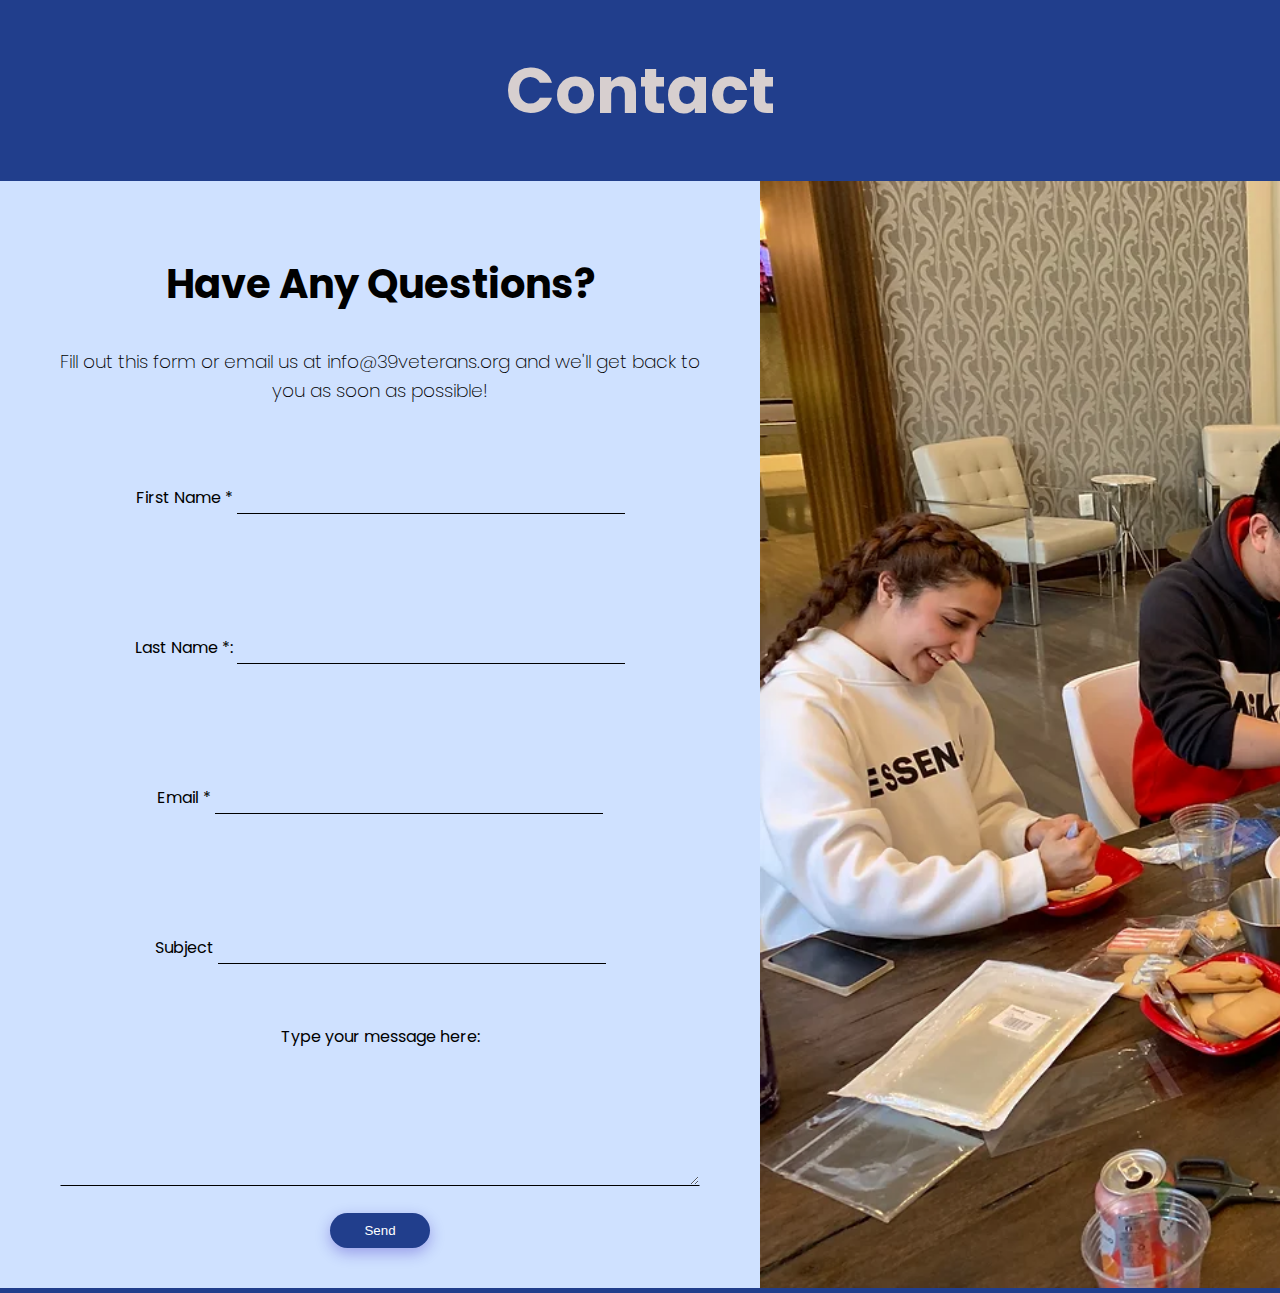
==== contact.html @ 0d95990b "Experiment with Menu Bar" ====
<!DOCTYPE html>
<html lang="en">
  <head>
    <meta charset="UTF-8" />
    <meta http-equiv="X-UA-Compatible" content="IE=edge" />
    <meta name="viewport" content="width=device-width, initial-scale=1.0" />
    <title>Contact Us | 39 Veterans</title>
    <link rel="preconnect" href="https://fonts.googleapis.com" />
    <link rel="preconnect" href="https://fonts.gstatic.com" crossorigin />
    <link
      href="https://fonts.googleapis.com/css2?family=Poppins:wght@400;500;600&display=swap"
      rel="stylesheet"
    />
    <link rel="stylesheet" href="css/contact.css" />
  </head>

  <body>
    <section class="hero">
      <div class="title">
        <h1>Contact</h1>
      </div>
    </section>
    <section class="contact-box">
      <div class="contact-left">
        <h2>Have Any Questions?</h2>
        <h3>
          Fill out this form or email us at info@39veterans.org and we'll get
          back to you as soon as possible!
        </h3>
        <form>
          <div class="input-row">
            <div class="input-group">
              <label for="first-name">First Name *</label>
              <input type="text" id="firstname" name="firstname" required />
            </div>
            <div class="input-group">
              <label for="last-name">Last Name *:</label>
              <input type="text" id="lastname" name="lastname" required />
            </div>
            <div class="input-group">
              <label for="email">Email *</label>
              <input type="email" id="email" name="email" required />
            </div>
            <div class="input-group">
              <label for="subject">Subject</label>
              <input type="text" id="subject" name="subject" required />
            </div>
          </div>

          <label for="message">Type your message here:</label>
          <textarea rows="5" id="message" name="message" required></textarea>

          <button id="btn">Send</button>
        </form>
      </div>

      <div class="contact-right">
        <img src="images/contact.webp" alt="fe" />
      </div>
    </section>
  </body>
</html>
---- css/contact.css ----
body {
  background-color: #213E8C;
  font-family: "Poppins", sans-serif;
  margin: 0;
  padding: 0;
}

section.hero {
  margin-bottom: 1em;
  margin-top: 1em;
}

h1 {
  font-size: 4em;
  text-align: center;
  color: #D7CFCF;
}

h2 {
  font-size: 2.5em;
}

h3 {
  font-weight: 200;
}

.contact-box {
  text-align: center;
  background-color: #CFE1FF;
}

.contact-left {
  min-width: 50%;
}

.contact-right {
  overflow: hidden;
}
.contact-right img {
  height: 100%;
  width: 100%;
}

.input-row .input-group {
  flex-basis: 45%;
}

input {
  background-color: #CFE1FF;
  font-size: 20px;
  width: 60%;
  border: none;
  border-bottom: 1px solid black;
  outline: none;
  padding-bottom: 5px;
  margin-top: 3em;
  margin-bottom: 3em;
}

textarea {
  background-color: #CFE1FF;
  font-size: 20px;
  width: 100%;
  border: 1px solid #CFE1FF;
  outline: none;
  padding: 10px;
  box-sizing: border-box;
  border-bottom: 1px solid black;
}

button {
  background: #213E8C;
  width: 100px;
  border: none;
  outline: none;
  color: #fff;
  height: 35px;
  border-radius: 30px;
  margin-top: 20px;
  box-shadow: 0px 5px 15px 0px rgba(28, 0, 181, 0.3);
}

@media only screen and (min-width: 606px) {
  h1 {
    font-size: 4em;
    text-align: center;
    color: #D7CFCF;
  }
  .contact-box {
    background-color: #CFE1FF;
  }
  .contact-left {
    padding: 40px 60px;
  }
  .contact-right {
    padding: 0;
    margin: 0;
  }
}
@media only screen and (min-width: 960px) {
  h1 {
    font-size: 4em;
    text-align: center;
    color: #D7CFCF;
  }
  .contact-box {
    display: flex;
    background-color: #CFE1FF;
  }
  .contact-left {
    padding: 40px 60px;
    min-width: 50%;
  }
  .contact-right {
    overflow-x: hidden;
    margin: 0;
    padding: 0;
  }
  .contact-right img {
    width: auto;
    height: 100%;
  }
}/*# sourceMappingURL=contact.css.map */
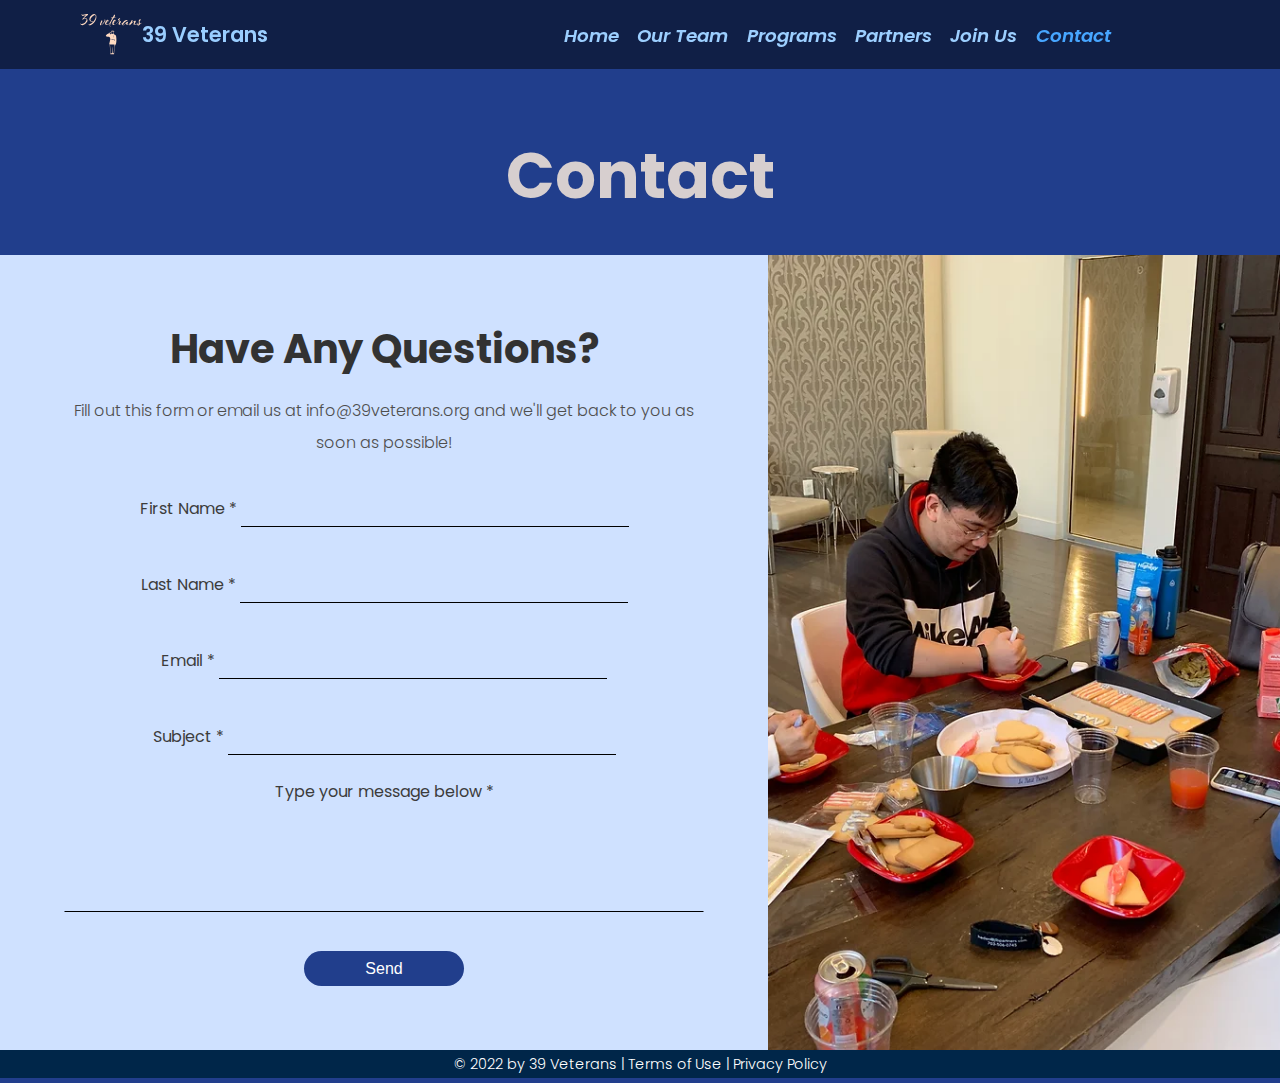
==== commit cb3a583d: "Added Contact Page with edited style" ====
--- a/contact.html
+++ b/contact.html
@@ -8,13 +8,85 @@
     <link rel="preconnect" href="https://fonts.googleapis.com" />
     <link rel="preconnect" href="https://fonts.gstatic.com" crossorigin />
     <link
-      href="https://fonts.googleapis.com/css2?family=Poppins:wght@400;500;600&display=swap"
+      href="https://fonts.googleapis.com/css2?family=Poppins:wght@300;600&display=swap"
       rel="stylesheet"
     />
     <link rel="stylesheet" href="css/contact.css" />
   </head>
 
   <body>
+    <header>
+      <a href="index.html" class="logo">
+        <svg
+          preserveAspectRatio="xMidYMid meet"
+          data-bbox="2.073 48.378 299.427 193.722"
+          viewBox="2.073 48.378 299.427 193.722"
+          xmlns="http://www.w3.org/2000/svg"
+          data-type="shape"
+          role="presentation"
+          aria-hidden="true"
+          aria-labelledby="svgcid--wopstad3oejx"
+        >
+          <title id="svgcid--wopstad3oejx"></title>
+          <g>
+            <path
+              d="M29.5 50c-6.9 2.1-16.6 2.5-18.3.8-1.8-1.8-2.7-.1-1.4 2.7 2 4.3 5 4.9 11.8 2.5 3.2-1.2 6.8-2.4 7.9-2.8 1.1-.3-2.6 4.3-8.2 10.3-5.6 6-9.9 11.3-9.4 11.8.4.4 3.2-.4 6.2-1.7 14.6-6.6 19.6-2.6 12.3 10-6.3 11-19.1 16.6-25.8 11.3-2.9-2.3-3.4-1.5-1 1.9 5.7 8.2 17.5 6.2 27.7-4.7 7.2-7.7 8.3-12.1 4.7-19.2-2.8-5.5-5.7-6.7-11.3-4.5-2.3.9-4.6 1.6-5 1.6-1.3 0 11.3-10.8 16.6-14.2 3.5-2.4 4.7-3.7 4.5-5.2-.4-2.8-3.6-2.9-11.3-.6z"
+            ></path>
+            <path
+              d="M60.4 52.4c-7.5 5.1-12.6 12.5-13.2 19.1-.4 5.1-.3 5.4 4.1 10 4.3 4.4 4.9 4.7 8.2 4.2 3.8-.6 6.5-2.2 6.5-3.9 0-.5-1-.2-2.2.6-1.2.9-3.3 1.6-4.6 1.6-3.2 0-7.2-4.3-7.2-7.8 0-7.6 10.1-19.9 18.3-22.4 3.7-1.1 4.1-1 5.9 1.2 4.9 6-2.6 23.9-14.5 34.6-6.2 5.6-11.6 8.4-16.2 8.6-4 .1-4.4 1.1-1.3 3.2 3.2 2.3 5.7 2 12.6-1.5 7.7-3.8 15-11.8 20-21.8 3.3-6.6 3.7-8.4 3.7-14.9 0-7.2-.1-7.4-3.7-10.8-5.1-4.6-9.5-4.6-16.4 0z"
+            ></path>
+            <path
+              d="M163 57.4c-3.4 7-3.6 7.1-8.3 8-5.3.9-6 3.3-.8 2.8 1.7-.1 3.1-.1 3.1 0 0 .2-2.7 5.5-5.9 11.8-4.8 9.6-6.6 12.1-10.7 15.2-5.5 4.2-9.7 4.9-11.4 1.9-1.9-3.6-1.1-5.7 3.5-9.1 5.9-4.4 7.9-7.4 6.6-9.9-1.6-2.9-4.1-3.3-7.2-1.3-5.9 3.7-10.9 13.5-9.3 18.5 2.3 7.8 11.3 7.5 20.1-.6l2.2-2-.6 5.1c-.9 7.6 2.1 13.3 6.9 13.2.7-.1.1-.7-1.4-1.6-3.7-2-4.3-5.1-2.3-12.1 2.1-7.2 4.3-11.5 11.4-22.5l5.6-8.8 7-.1 7-.2-6.2-.9-6.1-1 2.4-3.5c2.2-3.2 2.2-3.7.9-6.3-.8-1.6-1.8-3.1-2.2-3.3-.5-.3-2.4 2.7-4.3 6.7zm-25 22.1c0 .3-.7 1.6-1.5 2.8-1.7 2.7-7.5 7.2-7.5 5.9 0-1.8 6.1-9.2 7.5-9.2.8 0 1.5.2 1.5.5z"
+            ></path>
+            <path
+              d="M188.2 70.6c-1.2.8-2.7 2.5-3.3 3.6-1 1.9-.8 2.5 1.7 4.4l2.8 2.3-5 5.7c-10.9 12.5-21.4 16.2-21.4 7.6 0-1.7 1.7-4.1 5.7-7.6 4.8-4.5 5.5-5.5 5-7.8-.9-3.3-3.1-4.2-6.5-2.4-3.5 1.8-5.5 4.1-8.1 9.3-2.4 4.7-2.7 8.4-1 11.6 1.6 3 2.8 3.7 6.8 3.7 4.7 0 11.7-4.7 19.6-13.3 6.7-7.2 8.9-8 6.6-2.4-4.7 11.4-4.7 11.4-2.7 13.6 2.7 2.9 6.6 2.6 11.4-.9 4.7-3.4 5.4-3.6 4.6-1.5-.9 2.3 2.3 6.5 4.9 6.5 1.2 0 4.8-2.3 8.2-5.4l6-5.3.1 3c.2 6.1 6.5 7.2 13 2.2 3.4-2.6 5.7-3.4 3.6-1.3-1.5 1.5-1.6 5.5 0 6.4.7.4 1.6 0 2.2-1.1 3.3-5.8 15.9-16.5 19.4-16.5.6 0 .2 2-1 4.9-2.5 5.7-1.9 9.7 1.7 11.3 1.9.9 3.2.6 7.1-1.6 3.7-2 4.9-2.4 5.6-1.4.4.7.8 1.6.8 2 0 .4 1.4 1.5 3 2.3 2.8 1.4 3.3 1.4 6.5-.1 1.9-.9 4-2.9 4.7-4.4.7-1.8 2.2-3 3.8-3.4 1.5-.2 3.7-1.4 5.1-2.6l2.4-2.1-4 2.1c-5.4 2.7-6.2 2.6-8-1.6-2.2-5.2-1.9-7.2 1.5-10.3 3.5-3.1 3.2-6.1-.5-6.1-3.5 0-6.8 4.7-6.2 8.7.5 2.8 0 3.7-4.1 7.3-5.8 5.1-6.3 5.5-10.4 8-7.4 4.5-8.9 1.3-3.3-7 7.4-11.1 2-13-11.1-3.9-2.6 1.7-4.5 2.8-4.3 2.3.3-.5 1.3-2.6 2.4-4.7 1.9-3.7 1.9-3.8-.3-5.9-1.2-1.2-2.3-2-2.4-1.7-.2.2-1.8 3.3-3.6 6.9-3.4 7-10 13.2-15.5 14.5-2.3.6-2.7.4-2.7-1.5 0-1.2.9-3.3 2-4.7 1.5-1.9 1.7-3 .9-4.4-.5-1-1.7-1.9-2.6-1.9-.8 0-5.3 3.6-10 8-4.6 4.4-8.9 8-9.4 8-1.9 0-.8-4.8 2.1-9.2 3.4-5.1 8.2-9.1 13.5-11.4 4.6-1.9 5.4-1.8 6.5.8l.9 2.3v-2.2c.1-2.9-3.5-5.3-8-5.3s-9.7 3.6-17 12c-4.5 5.2-12 11-14.1 11-.3 0-.9-.8-1.2-1.7-.4-1.1.6-3.6 3-7 4.1-6 4-7.8-1-9.8l-3.5-1.5 2.2-4c2.2-4 2.2-4.1.3-5.5-2.5-1.9-2.7-1.9-5.4.1zM192 76c-1.4 3.4-3 4-3 1.1 0-2 2.9-5.6 3.8-4.7.2.3-.1 1.9-.8 3.6zm-20 4.3c0 .7-1.8 3.1-4 5.2s-4 3.6-4 3.1c0-2.3 5.5-9.6 7.2-9.6.4 0 .8.6.8 1.3zm114 10.8c0 3.8-.2 4.1-2.2 3.5-1.3-.3-3.2-.6-4.2-.6-1.7 0-1.5-.5 1.4-3.5 1.9-1.9 3.8-3.5 4.2-3.5.4 0 .8 1.9.8 4.1zm-2.7 4.8c1.7.6 1.7.8.4 2-2.2 1.8-7.1 1-7.5-1.2-.3-1.3.3-1.7 2.5-1.6 1.5 0 3.6.4 4.6.8z"
+            ></path>
+            <path
+              d="M120.4 77.4c-.1 5.7-3.8 11.9-11 18.5-8.3 7.6-8.8 6.3-2.6-6.8 2.2-4.5 2.8-6.9 2.3-8.5-1.7-4.5-3.6-2.8-7.4 6.4-4 9.8-4.4 11.9-2.5 13.8 2 2 4.8 1.4 9.8-2.3 6.3-4.6 10.8-9.9 13.2-15.3 1.7-3.7 1.8-4.8.8-7.3-1.7-4.1-2.5-3.6-2.6 1.5z"
+            ></path>
+            <path
+              d="M154.3 129c-2.4 1-3.1 3.4-1.3 4.5 1.4.9 1.2 10.1-.2 11.3-.7.5-2.7.8-4.4.5l-3.1-.5 3.3-3.6c3.3-3.6 4.3-6.2 2.4-6.2-1.4 0-19.1 10.8-21.7 13.2-5.9 5.5-3.7 8.8 5.7 8.8 7.9 0 10.3 1.5 11.8 7.2 1.1 3.8.3 9-3.1 22.1-1.2 4.7-1.3 5.9-.3 6.3.9.4 1.6 3.9 2 11.2.4 5.9 1.3 15.6 2.1 21.7.7 6 1.1 12.3.8 13.8l-.5 2.8 8.8-.3c7-.2 8.9-.6 9.1-1.8.1-.8.7-10.2 1.4-20.8.9-14.4 1.5-19.2 2.5-19.2 4.6 0 8.1-15.9 7.1-33-.8-13.5-1.9-16.7-6.8-18.9-5.7-2.6-6.8-4.4-5.7-9.9.4-2.5 1.4-4.9 2.1-5.4 3.7-2.2-7.4-5.8-12-3.8zm10.3 2.1c.3.5-2.3.9-5.7.9-3.8 0-5.9-.4-5.3-.9 1.9-1.9 9.8-1.9 11 0zm-1.6 6.8c0 3-2.2 6.1-4.4 6.1-2.1 0-3.6-2.3-3.6-5.7 0-3.2.1-3.3 4-3.3 3.8 0 4 .2 4 2.9zm-14.2 1.3c-2.5 3.3-4.6 4.2-5 2.3-.3-.8 5.7-5.5 7-5.5.2 0-.7 1.5-2 3.2zm16.2 15.4c0 1.7-2.2 1.4-2.8-.4-.2-.7.3-1.2 1.2-1.2.9 0 1.6.7 1.6 1.6zm0 4.4c0 .5-.4 1-1 1-.5 0-1-.5-1-1 0-.6.5-1 1-1 .6 0 1 .4 1 1zm1.5 12.1c.5.5-.7.9-3 .9-6.4 0-14.5-1.2-14.5-2.1 0-1.1 16.2.1 17.5 1.2zm3.5 3.5c0 2.8-.4 4.3-1 3.9-.5-.3-1-2.6-1-5.1 0-2.8.4-4.3 1-3.9.6.3 1 2.6 1 5.1zm-3.1 21c.5.4-1.8 34.8-2.5 38.6-.4 2.1-1.1 2.8-2.8 2.8-2 0-2.4-.6-3-5.3-.3-2.8-.6-10.6-.7-17.2-.1-9.7-.3-11-.9-7-.5 2.7-.9 10.5-.9 17.2L156 237h-3c-1.6 0-3-.4-3-.9s-.6-6.7-1.4-13.8c-.8-7-1.7-16.2-2.1-20.5l-.6-7.6 10.3.5c5.7.3 10.5.7 10.7.9zm5.1.3c-.1 1.5-1.9 3.3-2.8 2.7-1.5-.9-.3-4.6 1.4-3.9.8.3 1.4.8 1.4 1.2z"
+            ></path>
+          </g>
+        </svg>
+        39 Veterans
+      </a>
+      <nav>
+        <svg
+          class="close"
+          xmlns="http://www.w3.org/2000/svg"
+          fill="none"
+          viewBox="0 0 24 24"
+        >
+          <path
+            fill="white"
+            d="m12 13.4l-4.9 4.9q-.275.275-.7.275q-.425 0-.7-.275q-.275-.275-.275-.7q0-.425.275-.7l4.9-4.9l-4.9-4.9q-.275-.275-.275-.7q0-.425.275-.7q.275-.275.7-.275q.425 0 .7.275l4.9 4.9l4.9-4.9q.275-.275.7-.275q.425 0 .7.275q.275.275.275.7q0 .425-.275.7L13.4 12l4.9 4.9q.275.275.275.7q0 .425-.275.7q-.275.275-.7.275q-.425 0-.7-.275Z"
+          />
+        </svg>
+
+        <ul>
+          <li><a href="index.html">Home</a></li>
+          <li><a href="our_team.html">Our Team</a></li>
+          <li><a href="programs.html">Programs</a></li>
+          <li><a href="partners.html">Partners</a></li>
+          <li><a href="join_us.html">Join Us</a></li>
+          <li><a class="contact" href="contact.html">Contact</a></li>
+        </ul>
+      </nav>
+
+      <svg
+        class="menu"
+        xmlns="http://www.w3.org/2000/svg"
+        fill="none"
+        viewBox="0 0 24 24"
+      >
+        <path
+          fill="white"
+          d="M4 18q-.425 0-.712-.288Q3 17.425 3 17t.288-.712Q3.575 16 4 16h16q.425 0 .712.288q.288.287.288.712t-.288.712Q20.425 18 20 18Zm0-5q-.425 0-.712-.288Q3 12.425 3 12t.288-.713Q3.575 11 4 11h16q.425 0 .712.287q.288.288.288.713t-.288.712Q20.425 13 20 13Zm0-5q-.425 0-.712-.287Q3 7.425 3 7t.288-.713Q3.575 6 4 6h16q.425 0 .712.287Q21 6.575 21 7t-.288.713Q20.425 8 20 8Z"
+        />
+      </svg>
+    </header>
+
     <section class="hero">
       <div class="title">
         <h1>Contact</h1>
@@ -27,36 +99,42 @@
           Fill out this form or email us at info@39veterans.org and we'll get
           back to you as soon as possible!
         </h3>
-        <form>
+        <form action="https://formsubmit.co/info@39veterans.org" method="POST">
           <div class="input-row">
             <div class="input-group">
               <label for="first-name">First Name *</label>
-              <input type="text" id="firstname" name="firstname" required />
+              <input type="text" name="firstname" required />
             </div>
             <div class="input-group">
-              <label for="last-name">Last Name *:</label>
-              <input type="text" id="lastname" name="lastname" required />
+              <label for="last-name">Last Name *</label>
+              <input type="text" name="lastname" required />
             </div>
             <div class="input-group">
               <label for="email">Email *</label>
-              <input type="email" id="email" name="email" required />
+              <input type="email" name="email" required />
             </div>
             <div class="input-group">
-              <label for="subject">Subject</label>
-              <input type="text" id="subject" name="subject" required />
+              <label for="subject">Subject *</label>
+              <input type="text" name="subject" required />
             </div>
           </div>
 
-          <label for="message">Type your message here:</label>
-          <textarea rows="5" id="message" name="message" required></textarea>
+          <label for="message">Type your message below *</label>
+          <textarea rows="5" name="message" required></textarea>
 
           <button id="btn">Send</button>
         </form>
       </div>
+      <img src="images/contact.webp" alt="DIY Frosting Event Picture" />
+    </section>
 
-      <div class="contact-right">
-        <img src="images/contact.webp" alt="fe" />
-      </div>
-    </section>
+    <footer>
+      <p>
+        © 2022 by 39 Veterans | <a href="terms_of_use.html">Terms of Use</a> |
+        <a href="privacy.html">Privacy Policy</a>
+      </p>
+    </footer>
+
+    <script src="javascript/contact.js"></script>
   </body>
 </html>
--- a/css/contact.css
+++ b/css/contact.css
@@ -1,86 +1,208 @@
 body {
   background-color: #213E8C;
   font-family: "Poppins", sans-serif;
-  margin: 0;
-  padding: 0;
+  width: 100%;
+  margin: 0;
+  padding: 0;
+}
+
+a {
+  text-decoration: none;
+  font-size: 1.3rem;
+  cursor: pointer;
+}
+
+header {
+  position: fixed;
+  display: flex;
+  justify-content: space-between;
+  top: 0;
+  left: 0;
+  right: 0;
+  background-color: rgba(0, 0, 0, 0.5);
+  padding: 0.9em;
+  z-index: 999;
+  align-items: center;
+}
+header svg {
+  width: 2.3em;
+  padding: 0;
+  cursor: pointer;
+}
+
+.logo {
+  display: flex;
+  align-items: center;
+  height: 100%;
+  color: rgb(154, 206, 255);
+  font-weight: 600;
+}
+.logo svg {
+  padding: 0;
+  margin: auto;
+  width: 3em;
+  fill: #ffdac1;
+}
+
+nav {
+  position: fixed;
+  right: 0;
+  top: 0;
+  background: rgb(0, 132, 255);
+  height: 100vh;
+  width: 70%;
+  z-index: 999;
+  transform: translateX(100%);
+}
+nav ul {
+  list-style-type: none;
+  padding: 0;
+  margin-top: 8em;
+}
+nav ul a {
+  color: white;
+  padding: 0.8em 2.5em;
+  font-weight: 300;
+  display: block;
+}
+nav ul a:hover {
+  background: rgb(1, 114, 220);
+}
+nav .close {
+  float: right;
+  margin: 1.5em;
+  width: 2.5em;
+}
+
+.open-nav {
+  transform: translateX(0);
+}
+
+.transition {
+  transition: transform 0.5s ease-in-out;
 }
 
 section.hero {
-  margin-bottom: 1em;
-  margin-top: 1em;
+  margin: 6em 0em 2em 0em;
 }
 
 h1 {
   font-size: 4em;
   text-align: center;
   color: #D7CFCF;
+  margin: 0;
 }
 
 h2 {
   font-size: 2.5em;
+  color: #323232;
+  margin: 0;
 }
 
 h3 {
-  font-weight: 200;
-}
-
-.contact-box {
+  font-weight: 300;
+  font-size: 1rem;
+  line-height: 2rem;
+  color: rgb(78, 78, 78);
+}
+
+p {
+  margin: 0;
+}
+
+section.contact-box {
   text-align: center;
   background-color: #CFE1FF;
+  margin: 0;
+  padding: 0;
 }
 
 .contact-left {
-  min-width: 50%;
-}
-
-.contact-right {
-  overflow: hidden;
-}
-.contact-right img {
-  height: 100%;
-  width: 100%;
+  padding: 2em 1em;
 }
 
 .input-row .input-group {
-  flex-basis: 45%;
+  padding: 0;
+}
+
+label {
+  color: rgb(60, 60, 60);
 }
 
 input {
   background-color: #CFE1FF;
-  font-size: 20px;
+  font-size: 1rem;
   width: 60%;
   border: none;
   border-bottom: 1px solid black;
   outline: none;
-  padding-bottom: 5px;
-  margin-top: 3em;
-  margin-bottom: 3em;
+  padding-bottom: 0.5rem;
+  margin: 1.5em 0em;
 }
 
 textarea {
   background-color: #CFE1FF;
-  font-size: 20px;
+  font-size: 1rem;
   width: 100%;
   border: 1px solid #CFE1FF;
   outline: none;
-  padding: 10px;
+  padding: 0.5em;
   box-sizing: border-box;
   border-bottom: 1px solid black;
+  resize: none;
 }
 
 button {
-  background: #213E8C;
-  width: 100px;
+  background-color: #213E8C;
+  transition: background-color 0.35s;
+  width: 10em;
   border: none;
   outline: none;
   color: #fff;
   height: 35px;
-  border-radius: 30px;
-  margin-top: 20px;
-  box-shadow: 0px 5px 15px 0px rgba(28, 0, 181, 0.3);
+  border-radius: 3em;
+  margin-top: 2em;
+  font-size: 1rem;
+}
+button:hover {
+  background-color: #011753;
+  cursor: pointer;
+}
+
+img {
+  display: block;
+  margin: 0;
+  padding: 0;
+  height: 100%;
+  width: 100%;
+  -o-object-fit: cover;
+     object-fit: cover;
+}
+
+footer {
+  background-color: rgb(0, 38, 73);
+}
+footer p {
+  color: #FFFFFF;
+  padding-bottom: 0.25em;
+  padding-top: 0.25em;
+  font-size: 0.9rem;
+  text-align: center;
+  font-weight: 300;
+}
+footer a {
+  color: #FFFFFF;
+  font-size: 0.9rem;
+}
+footer a:hover {
+  text-decoration: underline;
 }
 
 @media only screen and (min-width: 606px) {
+  header {
+    padding-left: 3em;
+    padding-right: 3em;
+  }
   h1 {
     font-size: 4em;
     text-align: center;
@@ -90,7 +212,7 @@
     background-color: #CFE1FF;
   }
   .contact-left {
-    padding: 40px 60px;
+    padding: 3em 3em;
   }
   .contact-right {
     padding: 0;
@@ -98,18 +220,53 @@
   }
 }
 @media only screen and (min-width: 960px) {
+  .menu {
+    display: none;
+  }
+  nav {
+    transform: translateX(0);
+    position: unset;
+    display: block;
+    width: auto;
+    height: auto;
+    background: none;
+  }
+  nav .close {
+    display: none;
+  }
+  nav ul {
+    display: flex;
+    margin: 0;
+    padding: 0;
+  }
+  nav ul a {
+    padding: 0.05em 0.5em 0em 0.5em;
+    color: rgb(156, 207, 255);
+    transition: color 0.4s;
+    font-size: 1.15rem;
+    font-weight: 600;
+    font-style: italic;
+    cursor: pointer;
+  }
+  nav ul a:hover {
+    background: none;
+    color: rgb(0, 106, 206);
+  }
+  nav ul .contact {
+    color: rgb(71, 166, 255);
+  }
   h1 {
     font-size: 4em;
     text-align: center;
     color: #D7CFCF;
   }
   .contact-box {
-    display: flex;
+    display: grid;
+    grid-template-columns: 0.5fr 0.5fr;
     background-color: #CFE1FF;
   }
   .contact-left {
-    padding: 40px 60px;
-    min-width: 50%;
+    padding: 3em 2em;
   }
   .contact-right {
     overflow-x: hidden;
@@ -120,4 +277,22 @@
     width: auto;
     height: 100%;
   }
+}
+@media only screen and (min-width: 1200px) {
+  header {
+    padding-left: 5em;
+    padding-right: 10em;
+  }
+  section.hero {
+    margin-top: 8em;
+  }
+  h1 {
+    font-size: 4rem;
+  }
+  .contact-box {
+    grid-template-columns: 0.6fr 0.4fr;
+  }
+  .contact-left {
+    padding: 4em 4em;
+  }
 }/*# sourceMappingURL=contact.css.map */